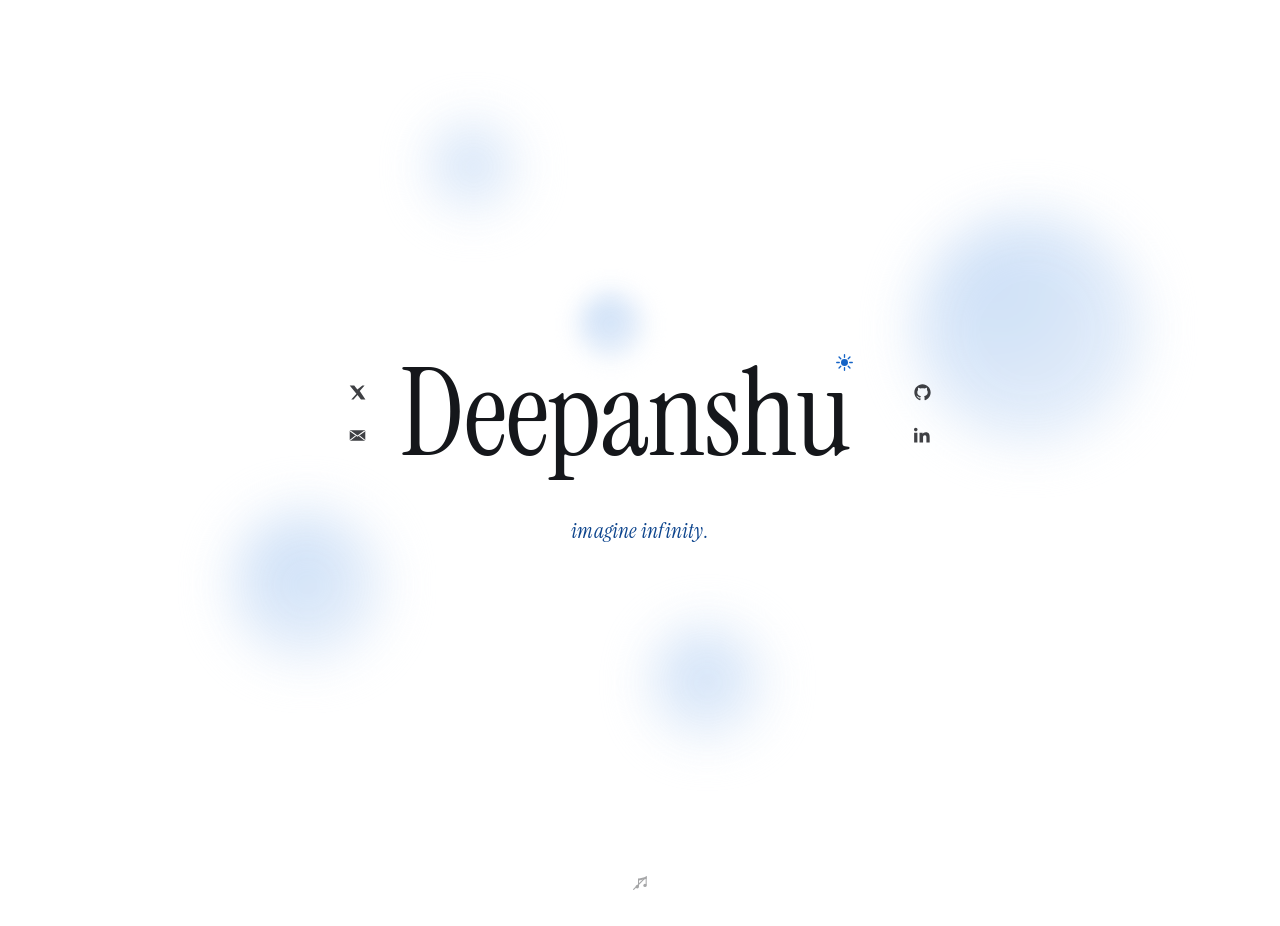
==== index.html @ 20272688 "personal site: name-led page with metaballs, theme, sound, and fragments Co-Authored-By: Claude Fabl" ====
<!DOCTYPE html>
<html lang="en">
<head>
    <meta charset="UTF-8">
    <meta name="viewport" content="width=device-width, initial-scale=1.0">
    <meta name="description" content="Deepanshu Chaudhary — imagine infinity.">
    <title>Deepanshu Chaudhary</title>
    <link rel="icon" href="data:image/svg+xml,%3Csvg xmlns='http://www.w3.org/2000/svg' viewBox='0 0 16 16'%3E%3Ccircle cx='8' cy='8' r='6' fill='%231463C6'/%3E%3C/svg%3E">
    <link rel="preconnect" href="https://fonts.googleapis.com">
    <link rel="preconnect" href="https://fonts.gstatic.com" crossorigin>
    <link href="https://fonts.googleapis.com/css2?family=Instrument+Serif:ital@0;1&family=Inter:wght@400;500;600&display=swap" rel="stylesheet">
    <link rel="stylesheet" href="styles.css">
    <script>
        (function () {
            var t = localStorage.getItem('theme');
            if (t === 'dark' || (!t && matchMedia('(prefers-color-scheme: dark)').matches)) {
                document.documentElement.dataset.theme = 'dark';
            }
        })();
    </script>
</head>
<body>
    <div class="balls" aria-hidden="true">
        <span class="ball b1"></span>
        <span class="ball b2"></span>
        <span class="ball b3"></span>
        <span class="ball b4"></span>
        <span class="ball b5"></span>
    </div>

    <main class="stage">
        <div class="hero">
            <div class="glyphs">
                <a class="glyph pill" href="https://twitter.com/depxanshu" data-pill="@depxanshu" aria-label="Visit X profile">
                    <svg viewBox="0 0 24 24" aria-hidden="true"><path fill="currentColor" d="M18.9 2H22l-6.8 7.8L23.2 22h-6.3l-4.9-6.4L6.4 22H3.2l7.3-8.3L1 2h6.4l4.4 5.8L18.9 2z"/></svg>
                </a>
                <button class="glyph pill" id="copy-email" type="button" data-pill="my email" aria-label="Copy email address">
                    <svg viewBox="0 0 24 24" aria-hidden="true"><path fill="currentColor" d="M2.6 4.6h18.8c.9 0 1.6.7 1.6 1.6v11.6c0 .9-.7 1.6-1.6 1.6H2.6c-.9 0-1.6-.7-1.6-1.6V6.2c0-.9.7-1.6 1.6-1.6z"/><path fill="none" stroke="var(--paper)" stroke-width="1.5" d="M1.8 5.6L12 13l10.2-7.4M1.8 18.6l7.6-6M22.2 18.6l-7.6-6"/></svg>
                </button>
            </div>

            <div class="name-wrap">
                <h1 class="name" id="name">Deepanshu<span class="name-overlay" aria-hidden="true">Deepanshu</span><span class="name-overlay" aria-hidden="true">Deepanshu</span><span class="name-overlay" aria-hidden="true">Deepanshu</span><span class="name-overlay" aria-hidden="true">Deepanshu</span><span class="name-overlay" aria-hidden="true">Deepanshu</span><button class="mark pill" id="theme-toggle" type="button" aria-pressed="false" data-pill="lights off" aria-label="Switch to dark mode">
                    <svg class="sun" viewBox="0 0 24 24" aria-hidden="true"><circle cx="12" cy="12" r="4.4" fill="currentColor"/><g stroke="currentColor" stroke-width="1.7" stroke-linecap="round"><line x1="12" y1="2.2" x2="12" y2="5.4"/><line x1="12" y1="18.6" x2="12" y2="21.8"/><line x1="2.2" y1="12" x2="5.4" y2="12"/><line x1="18.6" y1="12" x2="21.8" y2="12"/><line x1="5.1" y1="5.1" x2="7.3" y2="7.3"/><line x1="16.7" y1="16.7" x2="18.9" y2="18.9"/><line x1="5.1" y1="18.9" x2="7.3" y2="16.7"/><line x1="16.7" y1="7.3" x2="18.9" y2="5.1"/></g></svg>
                    <svg class="moon" viewBox="0 0 24 24" aria-hidden="true"><path fill="currentColor" d="M20.4 13.6A8.5 8.5 0 1 1 10.4 3.6a6.8 6.8 0 0 0 10 10z"/></svg>
                </button></h1>
            </div>

            <div class="glyphs glyphs-right">
                <a class="glyph pill" href="https://github.com/deepxanshu" data-pill="deepxanshu" aria-label="Visit GitHub profile">
                    <svg viewBox="0 0 24 24" aria-hidden="true"><path fill="currentColor" d="M12 .5C5.65.5.5 5.65.5 12c0 5.08 3.29 9.39 7.86 10.91.58.11.79-.25.79-.55 0-.27-.01-1.17-.02-2.12-3.2.7-3.88-1.36-3.88-1.36-.52-1.33-1.28-1.68-1.28-1.68-1.04-.71.08-.7.08-.7 1.15.08 1.76 1.19 1.76 1.19 1.03 1.76 2.69 1.25 3.35.96.1-.75.4-1.25.72-1.54-2.55-.29-5.24-1.28-5.24-5.69 0-1.26.45-2.28 1.19-3.09-.12-.29-.52-1.46.11-3.05 0 0 .97-.31 3.18 1.18.92-.26 1.91-.38 2.9-.39.98 0 1.98.13 2.9.39 2.2-1.49 3.17-1.18 3.17-1.18.63 1.59.23 2.76.12 3.05.74.81 1.18 1.83 1.18 3.09 0 4.42-2.69 5.39-5.25 5.68.41.35.78 1.05.78 2.12 0 1.53-.01 2.76-.01 3.14 0 .3.2.66.8.55C20.22 21.38 23.5 17.08 23.5 12c0-6.35-5.15-11.5-11.5-11.5z"/></svg>
                </a>
                <a class="glyph pill" href="https://linkedin.com/in/deepanshuchaudhary" data-pill="deepanshu chaudhary" aria-label="Visit LinkedIn profile">
                    <svg viewBox="0 0 24 24" aria-hidden="true"><path fill="currentColor" d="M4.98 3.5C4.98 4.88 3.87 6 2.5 6S0 4.88 0 3.5 1.12 1 2.5 1s2.48 1.12 2.48 2.5zM.2 8h4.6v14H.2V8zm7.6 0h4.4v1.9h.06c.61-1.16 2.11-2.38 4.35-2.38 4.65 0 5.51 3.06 5.51 7.04V22h-4.6v-6.6c0-1.58-.03-3.6-2.2-3.6-2.2 0-2.53 1.72-2.53 3.5V22H7.8V8z"/></svg>
                </a>
            </div>
        </div>

        <button class="identity-line pill" id="surface" type="button" aria-expanded="false" aria-controls="surfaced" data-pill="curious?">imagine infinity.</button>

        <div class="reveal">
            <div class="reveal-clip">
                <section class="surfaced" id="surfaced">
                    <p>i'm on the founding team at <a class="text-link" href="https://furtherai.com">FurtherAI</a>, teaching software to read the fine print. before that i sold things on the internet, ran a small growth agency, and kept wandering into systems that needed to work.</p>
                    <p>most of what i chase is memory &mdash; how a scattered thought finds its way back right when it matters. agents, notes that resurface, small systems that turn thinking into motion.</p>
                    <p>i write fragments about becoming: ambition, free will, limits, and the fun we forgot to bring along.</p>
                    <a class="quiet-link" href="writing.html">fragments <span aria-hidden="true">&rarr;</span></a>
                </section>
            </div>
        </div>
    </main>

    <button class="glyph glyph-music pill muted" id="music" type="button" data-pill="play something" aria-pressed="false" aria-label="Play background sound">
        <svg viewBox="0 0 24 24" aria-hidden="true"><g fill="currentColor"><circle cx="7.9" cy="17.6" r="2.5"/><circle cx="19.5" cy="15.6" r="2.5"/><rect x="9" y="5.6" width="1.5" height="12"/><rect x="20.5" y="3.4" width="1.5" height="12.2"/><polygon points="9,5.6 22,2.8 22,5.7 9,8.5"/></g><line class="slash" x1="2.5" y1="21.5" x2="21.5" y2="2.5" stroke="currentColor" stroke-width="1.8" stroke-linecap="round"/></svg>
    </button>

    <script src="site.js"></script>
</body>
</html>
---- styles.css ----
:root {
    --paper: #ffffff;
    --ink: #15171b;
    --muted: #494f58;
    --line: #dde2e9;
    --accent: #1463c6;
    --accent-strong: #0b438c;
    --ball-1: #e3edfa;
    --ball-2: #c7dcf6;
    --pill-bg: #10131a;
    --pill-fg: #f5f7fb;
    --display: "Instrument Serif", Georgia, "Times New Roman", serif;
    --body: "Inter", ui-sans-serif, system-ui, -apple-system, BlinkMacSystemFont, "Segoe UI", sans-serif;
}

:root[data-theme="dark"] {
    --paper: #0a0e14;
    --ink: #e8ecf2;
    --muted: #9aa4b1;
    --line: #1c2733;
    --accent: #6fa8ef;
    --accent-strong: #9cc4f5;
    --ball-1: #101f36;
    --ball-2: #16406e;
    --pill-bg: #e8ecf2;
    --pill-fg: #10131a;
}

* {
    box-sizing: border-box;
}

html,
body {
    min-width: 0;
    margin: 0;
    color: var(--ink);
    background: var(--paper);
}

body {
    font-family: var(--body);
    font-size: 16px;
    line-height: 1.65;
    text-rendering: optimizeLegibility;
    -webkit-font-smoothing: antialiased;
    overflow-x: hidden;
    transition: background-color 400ms ease, color 400ms ease;
}

a {
    color: inherit;
}

:focus-visible {
    outline: 2px solid var(--accent);
    outline-offset: 4px;
    border-radius: 1px;
}

/* ---------- metaballs ---------- */

.balls {
    position: fixed;
    inset: 0;
    z-index: 0;
    overflow: hidden;
    pointer-events: none;
}

.ball {
    position: absolute;
    top: 0;
    left: 0;
    border-radius: 50%;
    background: radial-gradient(circle at 38% 34%, var(--ball-2), var(--ball-1) 72%);
    filter: blur(26px);
    opacity: 0.9;
    will-change: transform;
    transition: background 400ms ease;
}

.b1 { width: 230px; height: 230px; }
.b2 { width: 150px; height: 150px; }
.b3 { width: 110px; height: 110px; }
.b4 { width: 84px; height: 84px; }

/* the one that follows the cursor: small and quick */
.b5 { width: 64px; height: 64px; filter: blur(12px); }

:root[data-theme="dark"] .ball { opacity: 0.55; }

/* ---------- stage ---------- */

.stage {
    position: relative;
    z-index: 1;
    display: flex;
    flex-direction: column;
    align-items: center;
    justify-content: center;
    min-height: 100svh;
    padding: 48px clamp(20px, 5vw, 48px);
    text-align: center;
}

/* ---------- hero: glyphs + name ---------- */

.hero {
    display: flex;
    align-items: center;
    gap: clamp(18px, 3.5vw, 34px);
}

.glyphs {
    display: flex;
    flex-direction: column;
    gap: clamp(16px, 3vh, 26px);
}

.glyphs-right {
    margin-left: clamp(14px, 3vw, 30px); /* clears the sun mark's overhang */
}

.glyph {
    width: 17px;
    height: 17px;
    padding: 0;
    border: 0;
    background: none;
    color: var(--ink);
    cursor: pointer;
    line-height: 0;
    opacity: 0.82;
    transition: color 180ms ease, opacity 180ms ease, transform 180ms ease;
}

.glyph:hover {
    color: var(--accent-strong);
    opacity: 1;
    transform: translateY(-2px);
}

.glyph svg {
    width: 100%;
    height: 100%;
    display: block;
}

/* the music note rests alone at the bottom of the page */

.glyph-music {
    position: fixed;
    bottom: 28px;
    left: 50%;
    margin-left: -8px;
    z-index: 1;
    width: 16px;
    height: 16px;
    opacity: 0.5;
}

.glyph-music .slash { display: none; }
.glyph-music.muted .slash { display: block; }
.glyph-music.muted { opacity: 0.38; }

.name-wrap {
    position: relative;
}

.name {
    position: relative;
    margin: 0;
    font-family: var(--display);
    font-size: clamp(3.5rem, 12.5vw, 7.6rem);
    font-weight: 400;
    letter-spacing: -0.01em;
    line-height: 1.02;
    white-space: nowrap;
    cursor: default;
}

.name-link {
    text-decoration: none;
    cursor: pointer;
}

.name-overlay {
    position: absolute;
    inset: 0;
    color: var(--accent);
    pointer-events: none;
    clip-path: circle(0px at -100px -100px);
}

/* the mark: one blue disc, sun by day, crescent by night
   (.name .mark so position:absolute outranks .pill's position:relative) */

.name .mark {
    position: absolute;
    top: 0.05em;
    right: -0.3em;
    width: max(19px, 0.16em);
    height: max(19px, 0.16em);
    padding: 0;
    border: 0;
    background: none;
    color: var(--accent);
    cursor: pointer;
    line-height: 0;
}

.mark svg {
    width: 100%;
    height: 100%;
    display: block;
}

.mark .moon { display: none; }
:root[data-theme="dark"] .mark .sun { display: none; }
:root[data-theme="dark"] .mark .moon { display: block; }

/* ---------- identity line = the trigger ---------- */

.identity-line {
    margin: clamp(24px, 5vh, 40px) 0 0;
    padding: 0 2px 3px;
    border: 0;
    border-bottom: 1px solid transparent;
    background: none;
    color: var(--accent-strong);
    font-family: var(--display);
    font-style: italic;
    font-size: 1.3rem;
    font-weight: 400;
    letter-spacing: 0.01em;
    cursor: pointer;
    transition: color 180ms ease, border-color 180ms ease;
}

.identity-line:hover {
    color: var(--accent);
    border-bottom-color: var(--accent);
}

/* ---------- the reveal: name drifts up, words come down ---------- */

.reveal {
    display: grid;
    grid-template-rows: 0fr;
    width: 100%;
    transition: grid-template-rows 380ms cubic-bezier(0.33, 1, 0.68, 1);
}

.reveal-clip {
    overflow: hidden;
}

.surfaced {
    max-width: 34em;
    margin: 0 auto;
    padding: clamp(34px, 6vh, 56px) 4px 24px;
    visibility: hidden;
    opacity: 0;
    transform: translateY(10px);
    transition: opacity 300ms ease 90ms, transform 300ms ease 90ms, visibility 0s 400ms;
}

html.surfaced-open .reveal {
    grid-template-rows: 1fr;
}

html.surfaced-open .surfaced {
    visibility: visible;
    opacity: 1;
    transform: none;
    transition: opacity 300ms ease 140ms, transform 340ms ease 140ms;
}

.surfaced p {
    margin: 0 0 20px;
    color: var(--muted);
    font-size: 1rem;
}

.text-link {
    color: inherit;
    text-decoration: none;
    border-bottom: 1px solid var(--line);
    transition: color 150ms ease, border-color 150ms ease;
}

.text-link:hover {
    color: var(--accent);
    border-color: var(--accent);
}

.quiet-link {
    display: inline-block;
    margin-top: 4px;
    color: var(--accent);
    font-size: 0.94rem;
    text-decoration: none;
    border-bottom: 1px solid transparent;
    transition: border-color 150ms ease;
}

.quiet-link:hover {
    border-color: var(--accent);
}

/* ---------- pills (hover tooltips) ---------- */

.pill {
    position: relative;
}

.pill::after {
    content: attr(data-pill);
    position: absolute;
    bottom: calc(100% + 10px);
    left: 50%;
    transform: translate(-50%, 3px);
    padding: 4px 10px 5px;
    border-radius: 999px;
    background: var(--pill-bg);
    color: var(--pill-fg);
    font-family: var(--body);
    font-size: 0.72rem;
    font-weight: 500;
    font-style: normal;
    letter-spacing: 0.005em;
    line-height: 1.4;
    white-space: nowrap;
    opacity: 0;
    pointer-events: none;
    transition: opacity 160ms ease, transform 160ms ease;
    z-index: 2;
}

.pill:hover::after,
.pill:focus-visible::after {
    opacity: 1;
    transform: translate(-50%, 0);
}

.name-link.pill::after {
    bottom: calc(100% - 4px);
}

@media (hover: none) {
    .pill::after { display: none; }
}

/* ---------- writing page ---------- */

.stage-writing {
    justify-content: flex-start;
    padding-top: clamp(64px, 14vh, 140px);
}

.hero-small .name {
    font-size: clamp(2.3rem, 7vw, 3.6rem);
}

.writing {
    margin-top: clamp(56px, 12vh, 110px);
}

.writing-title {
    margin: 0 0 clamp(36px, 7vh, 64px);
    font-family: var(--display);
    font-size: clamp(2.2rem, 6.5vw, 3.8rem);
    font-weight: 400;
    font-style: italic;
    letter-spacing: -0.01em;
    line-height: 1;
}

.entry {
    margin: 0 0 10px;
    color: var(--ink);
    font-family: var(--display);
    font-size: clamp(1.25rem, 3.2vw, 1.55rem);
    font-weight: 400;
    opacity: 0.55;
}

.note {
    margin: 0;
    color: var(--muted);
    font-size: 0.82rem;
    font-style: italic;
}

/* ---------- motion preferences / small screens ---------- */

@media (prefers-reduced-motion: reduce) {
    body,
    .reveal,
    .surfaced,
    .ball {
        transition: none;
    }
}

@media (max-width: 560px) {
    .hero {
        gap: 14px;
    }

    .glyph {
        width: 15px;
        height: 15px;
    }

    .surfaced p {
        font-size: 0.96rem;
    }
}
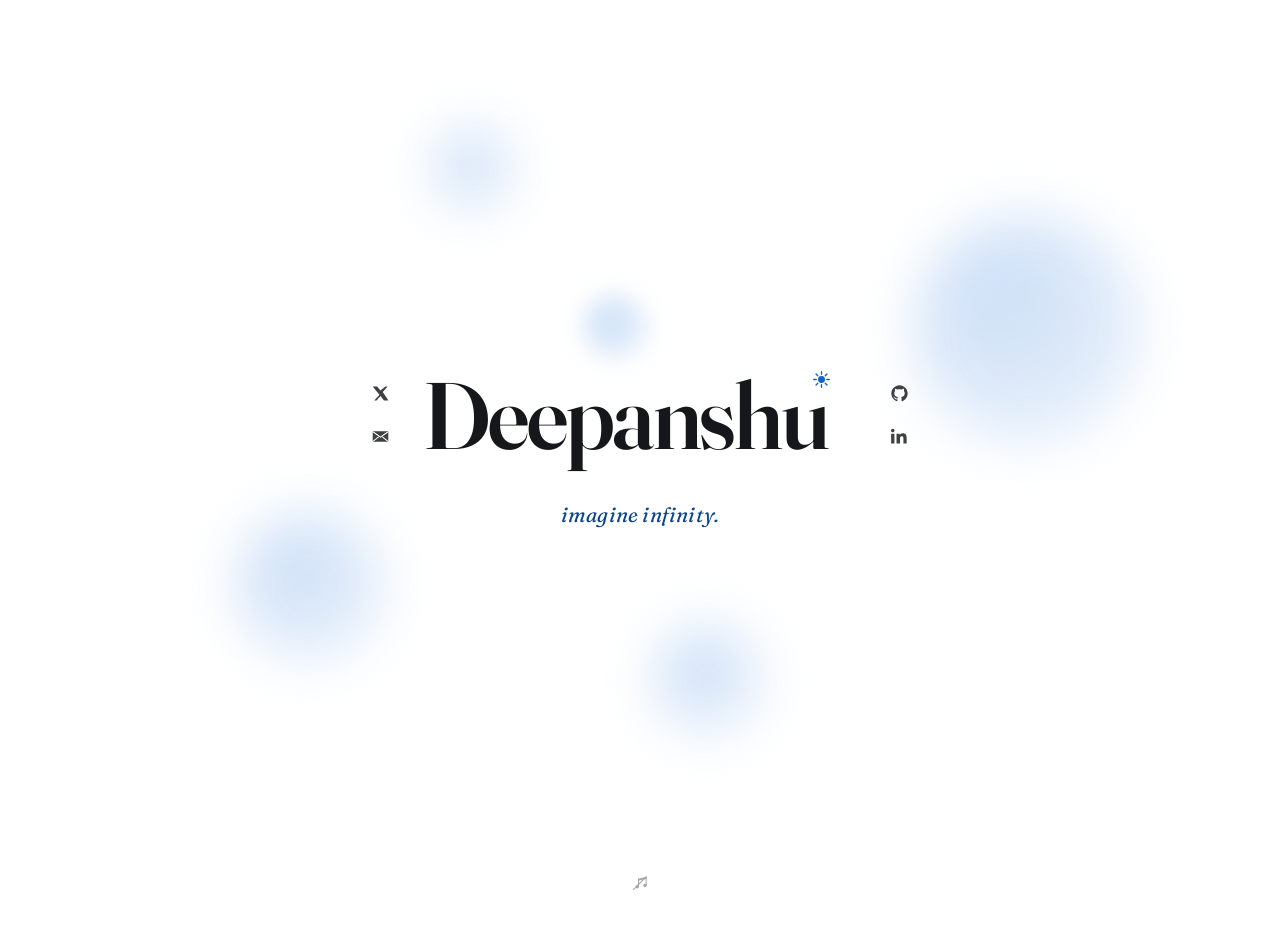
==== commit f068b73d: "fix: center email tooltip and keep glyph pills above the name Co-Authored-By: Claude Fable 5 <norepl" ====
--- a/index.html
+++ b/index.html
@@ -8,7 +8,7 @@
     <link rel="icon" href="data:image/svg+xml,%3Csvg xmlns='http://www.w3.org/2000/svg' viewBox='0 0 16 16'%3E%3Ccircle cx='8' cy='8' r='6' fill='%231463C6'/%3E%3C/svg%3E">
     <link rel="preconnect" href="https://fonts.googleapis.com">
     <link rel="preconnect" href="https://fonts.gstatic.com" crossorigin>
-    <link href="https://fonts.googleapis.com/css2?family=Instrument+Serif:ital@0;1&family=Inter:wght@400;500;600&display=swap" rel="stylesheet">
+    <link href="https://fonts.googleapis.com/css2?family=Fraunces:ital,opsz,wght@0,9..144,400..700;1,9..144,400..700&family=Inter:wght@400;500;600&display=swap" rel="stylesheet">
     <link rel="stylesheet" href="styles.css">
     <script>
         (function () {
@@ -34,7 +34,7 @@
                 <a class="glyph pill" href="https://twitter.com/depxanshu" data-pill="@depxanshu" aria-label="Visit X profile">
                     <svg viewBox="0 0 24 24" aria-hidden="true"><path fill="currentColor" d="M18.9 2H22l-6.8 7.8L23.2 22h-6.3l-4.9-6.4L6.4 22H3.2l7.3-8.3L1 2h6.4l4.4 5.8L18.9 2z"/></svg>
                 </a>
-                <button class="glyph pill" id="copy-email" type="button" data-pill="my email" aria-label="Copy email address">
+                <button class="glyph pill" id="copy-email" type="button" data-pill="deepanshuchaudharyy@gmail.com" aria-label="Copy email address">
                     <svg viewBox="0 0 24 24" aria-hidden="true"><path fill="currentColor" d="M2.6 4.6h18.8c.9 0 1.6.7 1.6 1.6v11.6c0 .9-.7 1.6-1.6 1.6H2.6c-.9 0-1.6-.7-1.6-1.6V6.2c0-.9.7-1.6 1.6-1.6z"/><path fill="none" stroke="var(--paper)" stroke-width="1.5" d="M1.8 5.6L12 13l10.2-7.4M1.8 18.6l7.6-6M22.2 18.6l-7.6-6"/></svg>
                 </button>
             </div>
--- a/styles.css
+++ b/styles.css
@@ -9,7 +9,7 @@
     --ball-2: #c7dcf6;
     --pill-bg: #10131a;
     --pill-fg: #f5f7fb;
-    --display: "Instrument Serif", Georgia, "Times New Roman", serif;
+    --display: "Fraunces", Georgia, "Times New Roman", serif;
     --body: "Inter", ui-sans-serif, system-ui, -apple-system, BlinkMacSystemFont, "Segoe UI", sans-serif;
 }
 
@@ -113,6 +113,8 @@
 }
 
 .glyphs {
+    position: relative;
+    z-index: 3; /* keep the glyph tooltips above the name, not painted behind it */
     display: flex;
     flex-direction: column;
     gap: clamp(16px, 3vh, 26px);
@@ -172,10 +174,12 @@
     position: relative;
     margin: 0;
     font-family: var(--display);
-    font-size: clamp(3.5rem, 12.5vw, 7.6rem);
-    font-weight: 400;
-    letter-spacing: -0.01em;
-    line-height: 1.02;
+    font-size: clamp(2.9rem, 9.8vw, 5.9rem);
+    font-weight: 600;
+    font-optical-sizing: auto;
+    font-variation-settings: "opsz" 144, "SOFT" 0, "WONK" 0;
+    letter-spacing: -0.025em;
+    line-height: 0.98;
     white-space: nowrap;
     cursor: default;
 }
@@ -348,6 +352,7 @@
     bottom: calc(100% - 4px);
 }
 
+
 @media (hover: none) {
     .pill::after { display: none; }
 }
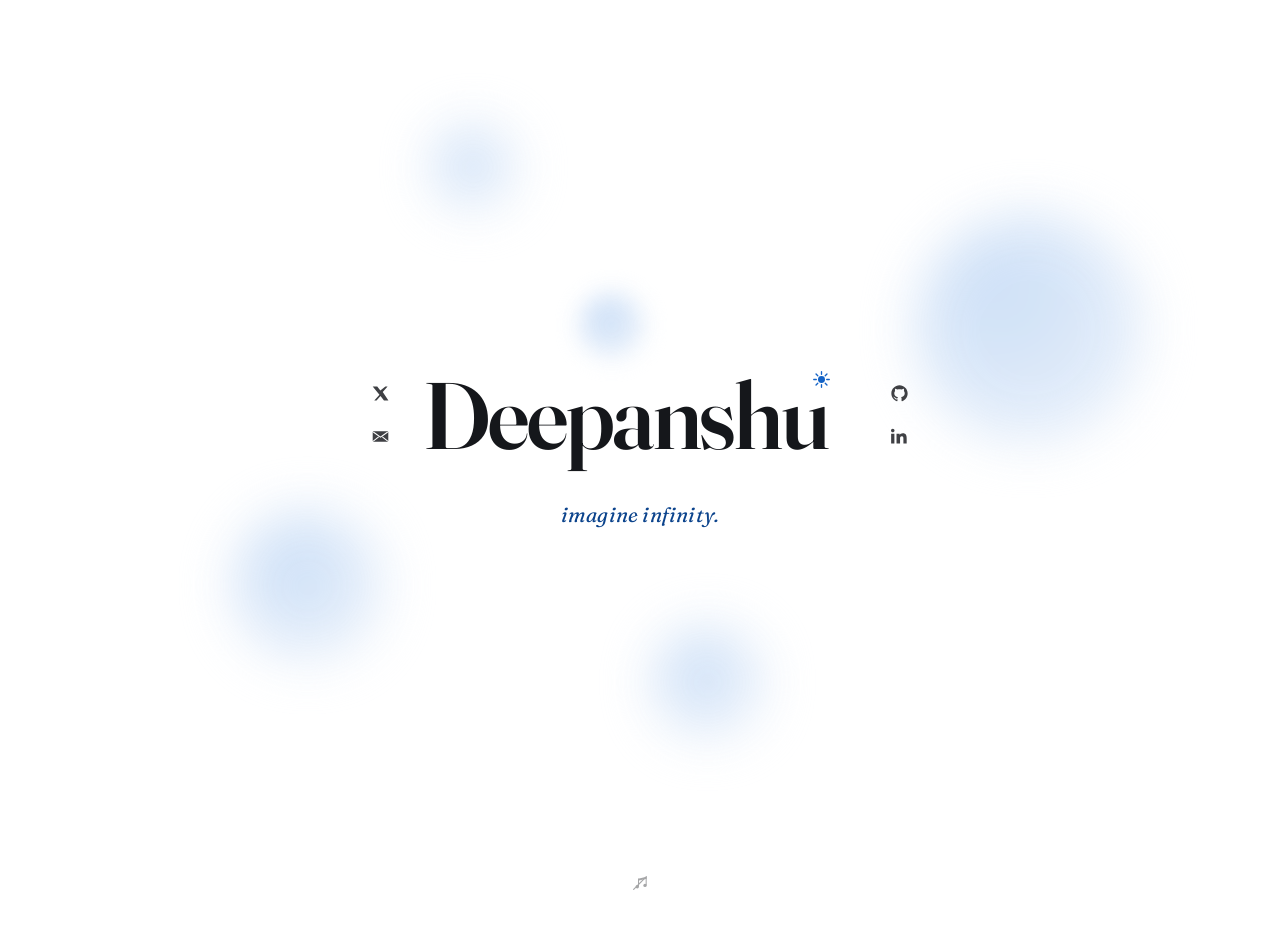
==== commit b3b26e0c: "rename homepage link to ideas, simplify README back down Co-Authored-By: Claude Fable 5 <noreply@ant" ====
--- a/index.html
+++ b/index.html
@@ -64,7 +64,7 @@
                     <p>i'm on the founding team at <a class="text-link" href="https://furtherai.com">FurtherAI</a>, teaching software to read the fine print. before that i sold things on the internet, ran a small growth agency, and kept wandering into systems that needed to work.</p>
                     <p>most of what i chase is memory &mdash; how a scattered thought finds its way back right when it matters. agents, notes that resurface, small systems that turn thinking into motion.</p>
                     <p>i write fragments about becoming: ambition, free will, limits, and the fun we forgot to bring along.</p>
-                    <a class="quiet-link" href="writing.html">fragments <span aria-hidden="true">&rarr;</span></a>
+                    <a class="quiet-link" href="writing.html">ideas <span aria-hidden="true">&rarr;</span></a>
                 </section>
             </div>
         </div>
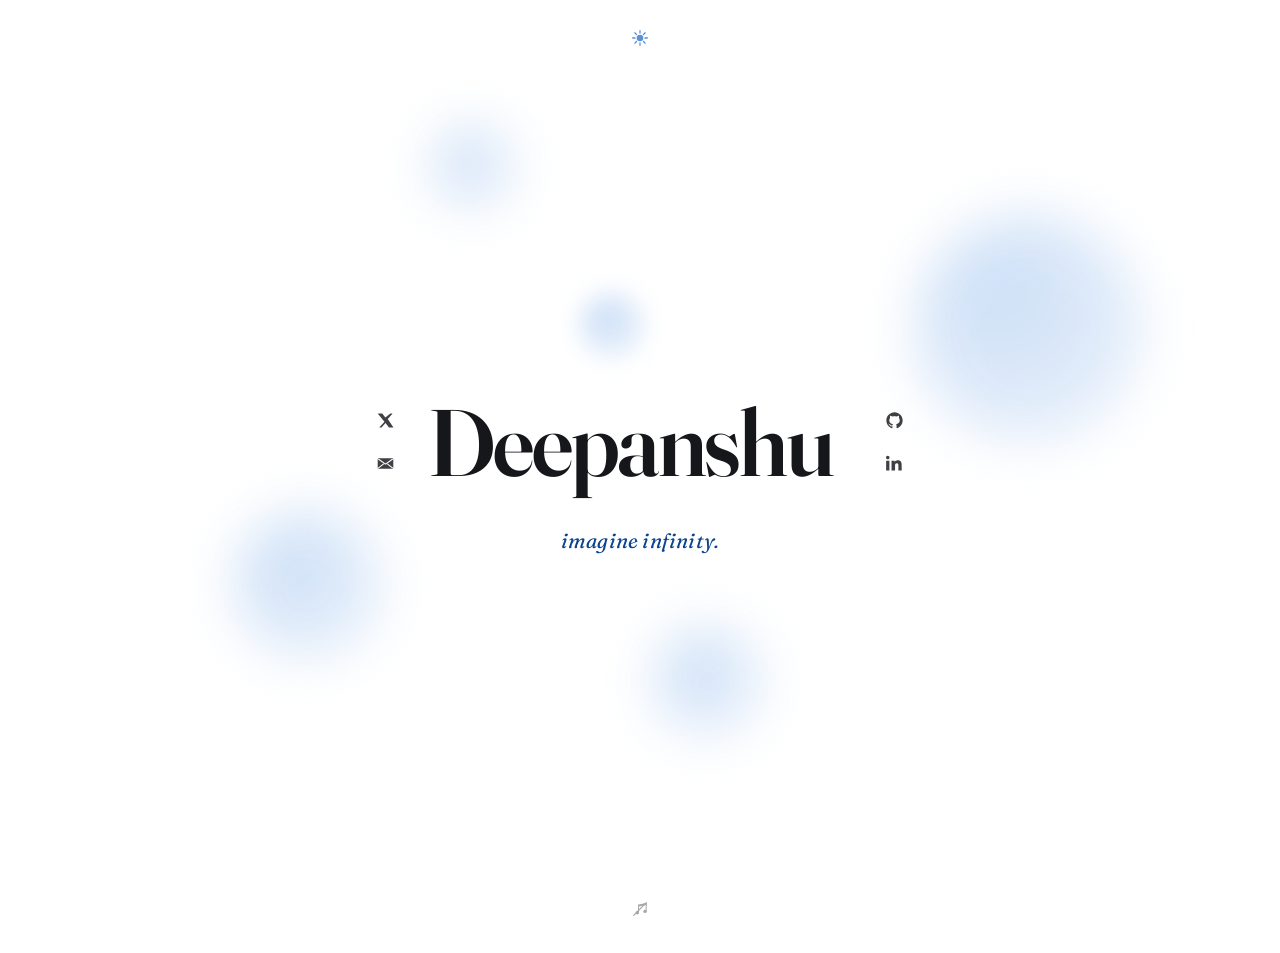
==== commit 7c2b6ae7: "Move theme toggle out of the name to the top of the page The sun/moon button lived inline inside the" ====
--- a/index.html
+++ b/index.html
@@ -28,6 +28,11 @@
         <span class="ball b5"></span>
     </div>
 
+    <button class="glyph-theme mark pill" id="theme-toggle" type="button" aria-pressed="false" data-pill="lights off" aria-label="Switch to dark mode">
+        <svg class="sun" viewBox="0 0 24 24" aria-hidden="true"><circle cx="12" cy="12" r="4.4" fill="currentColor"/><g stroke="currentColor" stroke-width="1.7" stroke-linecap="round"><line x1="12" y1="2.2" x2="12" y2="5.4"/><line x1="12" y1="18.6" x2="12" y2="21.8"/><line x1="2.2" y1="12" x2="5.4" y2="12"/><line x1="18.6" y1="12" x2="21.8" y2="12"/><line x1="5.1" y1="5.1" x2="7.3" y2="7.3"/><line x1="16.7" y1="16.7" x2="18.9" y2="18.9"/><line x1="5.1" y1="18.9" x2="7.3" y2="16.7"/><line x1="16.7" y1="7.3" x2="18.9" y2="5.1"/></g></svg>
+        <svg class="moon" viewBox="0 0 24 24" aria-hidden="true"><path fill="currentColor" d="M20.4 13.6A8.5 8.5 0 1 1 10.4 3.6a6.8 6.8 0 0 0 10 10z"/></svg>
+    </button>
+
     <main class="stage">
         <div class="hero">
             <div class="glyphs">
@@ -40,10 +45,7 @@
             </div>
 
             <div class="name-wrap">
-                <h1 class="name" id="name">Deepanshu<span class="name-overlay" aria-hidden="true">Deepanshu</span><span class="name-overlay" aria-hidden="true">Deepanshu</span><span class="name-overlay" aria-hidden="true">Deepanshu</span><span class="name-overlay" aria-hidden="true">Deepanshu</span><span class="name-overlay" aria-hidden="true">Deepanshu</span><button class="mark pill" id="theme-toggle" type="button" aria-pressed="false" data-pill="lights off" aria-label="Switch to dark mode">
-                    <svg class="sun" viewBox="0 0 24 24" aria-hidden="true"><circle cx="12" cy="12" r="4.4" fill="currentColor"/><g stroke="currentColor" stroke-width="1.7" stroke-linecap="round"><line x1="12" y1="2.2" x2="12" y2="5.4"/><line x1="12" y1="18.6" x2="12" y2="21.8"/><line x1="2.2" y1="12" x2="5.4" y2="12"/><line x1="18.6" y1="12" x2="21.8" y2="12"/><line x1="5.1" y1="5.1" x2="7.3" y2="7.3"/><line x1="16.7" y1="16.7" x2="18.9" y2="18.9"/><line x1="5.1" y1="18.9" x2="7.3" y2="16.7"/><line x1="16.7" y1="7.3" x2="18.9" y2="5.1"/></g></svg>
-                    <svg class="moon" viewBox="0 0 24 24" aria-hidden="true"><path fill="currentColor" d="M20.4 13.6A8.5 8.5 0 1 1 10.4 3.6a6.8 6.8 0 0 0 10 10z"/></svg>
-                </button></h1>
+                <h1 class="name" id="name">Deepanshu<span class="name-overlay" aria-hidden="true">Deepanshu</span><span class="name-overlay" aria-hidden="true">Deepanshu</span><span class="name-overlay" aria-hidden="true">Deepanshu</span><span class="name-overlay" aria-hidden="true">Deepanshu</span><span class="name-overlay" aria-hidden="true">Deepanshu</span></h1>
             </div>
 
             <div class="glyphs glyphs-right">
--- a/styles.css
+++ b/styles.css
@@ -121,7 +121,7 @@
 }
 
 .glyphs-right {
-    margin-left: clamp(14px, 3vw, 30px); /* clears the sun mark's overhang */
+    margin-left: clamp(10px, 2vw, 20px);
 }
 
 .glyph {
@@ -149,7 +149,8 @@
     display: block;
 }
 
-/* the music note rests alone at the bottom of the page */
+/* the music note rests alone at the bottom of the page,
+   the theme toggle mirrors it at the top */
 
 .glyph-music {
     position: fixed;
@@ -165,6 +166,21 @@
 .glyph-music .slash { display: none; }
 .glyph-music.muted .slash { display: block; }
 .glyph-music.muted { opacity: 0.38; }
+
+.glyph-theme {
+    position: fixed;
+    top: 28px;
+    left: 50%;
+    margin-left: -9px;
+    z-index: 3;
+    width: 18px;
+    height: 18px;
+    opacity: 0.7;
+}
+
+.glyph-theme:hover {
+    opacity: 1;
+}
 
 .name-wrap {
     position: relative;
@@ -197,21 +213,16 @@
     clip-path: circle(0px at -100px -100px);
 }
 
-/* the mark: one blue disc, sun by day, crescent by night
-   (.name .mark so position:absolute outranks .pill's position:relative) */
-
-.name .mark {
-    position: absolute;
-    top: 0.05em;
-    right: -0.3em;
-    width: max(19px, 0.16em);
-    height: max(19px, 0.16em);
+/* the mark: one blue disc, sun by day, crescent by night */
+
+.mark {
     padding: 0;
     border: 0;
     background: none;
     color: var(--accent);
     cursor: pointer;
     line-height: 0;
+    transition: transform 180ms ease;
 }
 
 .mark svg {
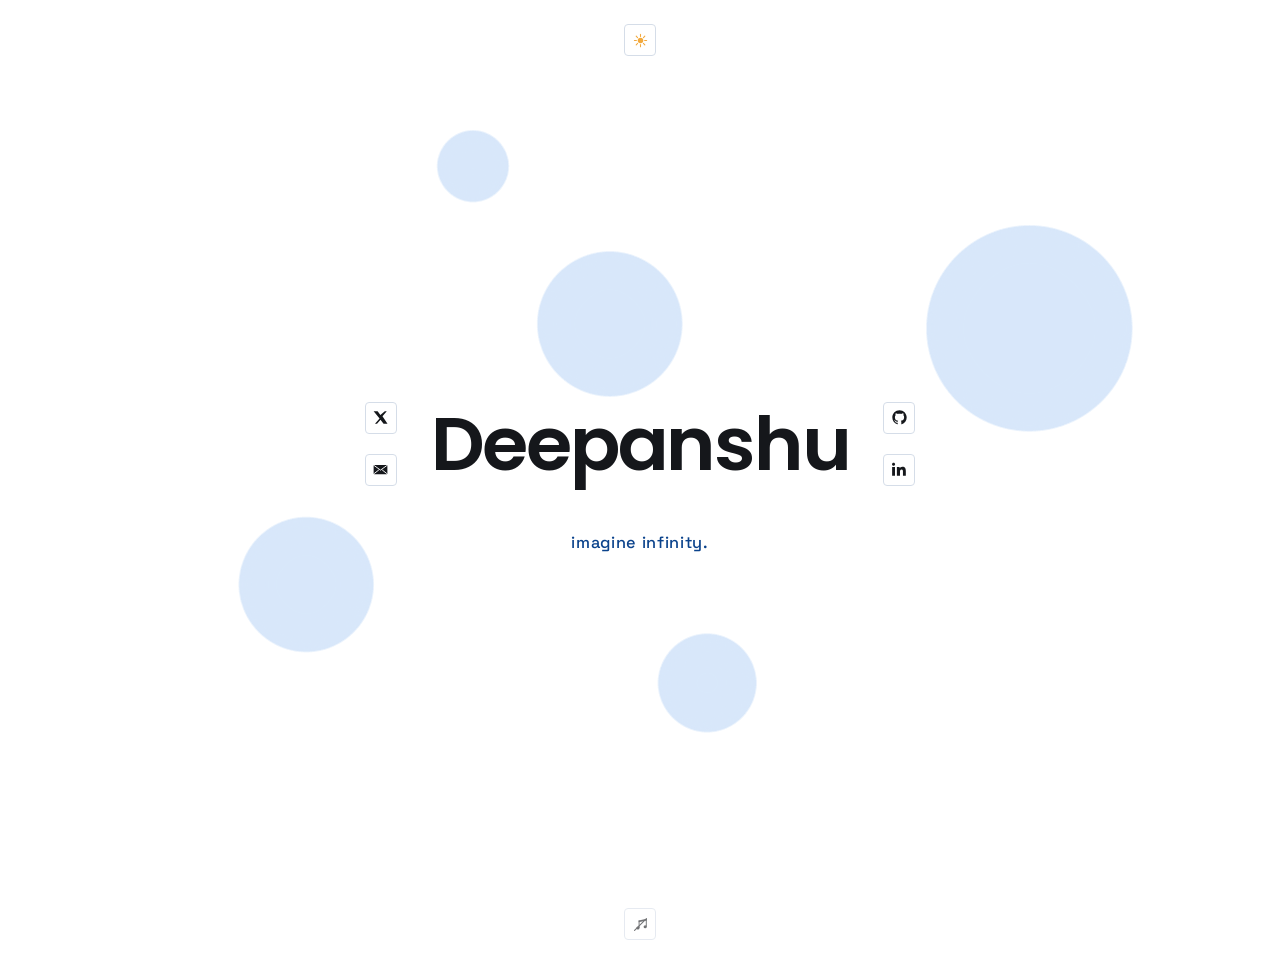
==== commit 2cff0449: "design system: Poppins + Space Grotesk, boxy everything, goo metaballs - name in Poppins 600, smalle" ====
--- a/index.html
+++ b/index.html
@@ -8,7 +8,7 @@
     <link rel="icon" href="data:image/svg+xml,%3Csvg xmlns='http://www.w3.org/2000/svg' viewBox='0 0 16 16'%3E%3Ccircle cx='8' cy='8' r='6' fill='%231463C6'/%3E%3C/svg%3E">
     <link rel="preconnect" href="https://fonts.googleapis.com">
     <link rel="preconnect" href="https://fonts.gstatic.com" crossorigin>
-    <link href="https://fonts.googleapis.com/css2?family=Fraunces:ital,opsz,wght@0,9..144,400..700;1,9..144,400..700&family=Inter:wght@400;500;600&display=swap" rel="stylesheet">
+    <link href="https://fonts.googleapis.com/css2?family=Poppins:wght@500;600;700&family=Space+Grotesk:wght@400;500;700&display=swap" rel="stylesheet">
     <link rel="stylesheet" href="styles.css">
     <script>
         (function () {
@@ -20,6 +20,15 @@
     </script>
 </head>
 <body>
+    <svg class="goo-defs" aria-hidden="true" width="0" height="0">
+        <defs>
+            <filter id="goo">
+                <feGaussianBlur in="SourceGraphic" stdDeviation="16" result="blur"/>
+                <feColorMatrix in="blur" mode="matrix" values="1 0 0 0 0  0 1 0 0 0  0 0 1 0 0  0 0 0 22 -11" result="goo"/>
+            </filter>
+        </defs>
+    </svg>
+
     <div class="balls" aria-hidden="true">
         <span class="ball b1"></span>
         <span class="ball b2"></span>
@@ -28,7 +37,7 @@
         <span class="ball b5"></span>
     </div>
 
-    <button class="glyph-theme mark pill" id="theme-toggle" type="button" aria-pressed="false" data-pill="lights off" aria-label="Switch to dark mode">
+    <button class="glyph glyph-theme pill" id="theme-toggle" type="button" aria-pressed="false" data-pill="lights off" aria-label="Switch to dark mode">
         <svg class="sun" viewBox="0 0 24 24" aria-hidden="true"><circle cx="12" cy="12" r="4.4" fill="currentColor"/><g stroke="currentColor" stroke-width="1.7" stroke-linecap="round"><line x1="12" y1="2.2" x2="12" y2="5.4"/><line x1="12" y1="18.6" x2="12" y2="21.8"/><line x1="2.2" y1="12" x2="5.4" y2="12"/><line x1="18.6" y1="12" x2="21.8" y2="12"/><line x1="5.1" y1="5.1" x2="7.3" y2="7.3"/><line x1="16.7" y1="16.7" x2="18.9" y2="18.9"/><line x1="5.1" y1="18.9" x2="7.3" y2="16.7"/><line x1="16.7" y1="7.3" x2="18.9" y2="5.1"/></g></svg>
         <svg class="moon" viewBox="0 0 24 24" aria-hidden="true"><path fill="currentColor" d="M20.4 13.6A8.5 8.5 0 1 1 10.4 3.6a6.8 6.8 0 0 0 10 10z"/></svg>
     </button>
--- a/styles.css
+++ b/styles.css
@@ -2,27 +2,25 @@
     --paper: #ffffff;
     --ink: #15171b;
     --muted: #494f58;
-    --line: #dde2e9;
+    --line: #d5dde8;
     --accent: #1463c6;
     --accent-strong: #0b438c;
-    --ball-1: #e3edfa;
-    --ball-2: #c7dcf6;
+    --ball: #d8e7fa;
     --pill-bg: #10131a;
-    --pill-fg: #f5f7fb;
-    --display: "Fraunces", Georgia, "Times New Roman", serif;
-    --body: "Inter", ui-sans-serif, system-ui, -apple-system, BlinkMacSystemFont, "Segoe UI", sans-serif;
+    --pill-fg: #ffffff;
+    --display: "Poppins", ui-sans-serif, system-ui, sans-serif;
+    --body: "Space Grotesk", ui-sans-serif, system-ui, sans-serif;
 }
 
 :root[data-theme="dark"] {
     --paper: #0a0e14;
-    --ink: #e8ecf2;
-    --muted: #9aa4b1;
-    --line: #1c2733;
+    --ink: #ffffff;
+    --muted: #c3ccd8;
+    --line: #223047;
     --accent: #6fa8ef;
     --accent-strong: #9cc4f5;
-    --ball-1: #101f36;
-    --ball-2: #16406e;
-    --pill-bg: #e8ecf2;
+    --ball: #132e51;
+    --pill-bg: #ffffff;
     --pill-fg: #10131a;
 }
 
@@ -55,10 +53,14 @@
 :focus-visible {
     outline: 2px solid var(--accent);
     outline-offset: 4px;
-    border-radius: 1px;
-}
-
-/* ---------- metaballs ---------- */
+    border-radius: 2px;
+}
+
+.goo-defs {
+    position: absolute;
+}
+
+/* ---------- metaballs: clear circles that melt into each other ---------- */
 
 .balls {
     position: fixed;
@@ -66,6 +68,7 @@
     z-index: 0;
     overflow: hidden;
     pointer-events: none;
+    filter: url(#goo);
 }
 
 .ball {
@@ -73,22 +76,18 @@
     top: 0;
     left: 0;
     border-radius: 50%;
-    background: radial-gradient(circle at 38% 34%, var(--ball-2), var(--ball-1) 72%);
-    filter: blur(26px);
-    opacity: 0.9;
+    background: var(--ball);
     will-change: transform;
     transition: background 400ms ease;
 }
 
-.b1 { width: 230px; height: 230px; }
-.b2 { width: 150px; height: 150px; }
-.b3 { width: 110px; height: 110px; }
-.b4 { width: 84px; height: 84px; }
-
-/* the one that follows the cursor: small and quick */
-.b5 { width: 64px; height: 64px; filter: blur(12px); }
-
-:root[data-theme="dark"] .ball { opacity: 0.55; }
+.b1 { width: 210px; height: 210px; }
+.b2 { width: 140px; height: 140px; }
+.b3 { width: 105px; height: 105px; }
+.b4 { width: 80px; height: 80px; }
+
+/* the one that follows the cursor: big enough to swallow the name whole */
+.b5 { width: 150px; height: 150px; }
 
 /* ---------- stage ---------- */
 
@@ -117,35 +116,41 @@
     z-index: 3; /* keep the glyph tooltips above the name, not painted behind it */
     display: flex;
     flex-direction: column;
-    gap: clamp(16px, 3vh, 26px);
-}
-
-.glyphs-right {
-    margin-left: clamp(10px, 2vw, 20px);
-}
+    gap: clamp(12px, 2.4vh, 20px);
+}
+
+/* every icon lives in a small square box */
 
 .glyph {
-    width: 17px;
-    height: 17px;
+    display: flex;
+    align-items: center;
+    justify-content: center;
+    width: 32px;
+    height: 32px;
     padding: 0;
-    border: 0;
-    background: none;
+    border: 1px solid var(--line);
+    border-radius: 4px;
+    background: var(--paper);
     color: var(--ink);
     cursor: pointer;
     line-height: 0;
-    opacity: 0.82;
-    transition: color 180ms ease, opacity 180ms ease, transform 180ms ease;
+    transition: color 160ms ease, background 160ms ease, border-color 160ms ease, transform 160ms ease;
 }
 
 .glyph:hover {
-    color: var(--accent-strong);
-    opacity: 1;
+    background: var(--accent);
+    border-color: var(--accent);
+    color: #ffffff;
     transform: translateY(-2px);
 }
 
+:root[data-theme="dark"] .glyph:hover {
+    color: #0a0e14;
+}
+
 .glyph svg {
-    width: 100%;
-    height: 100%;
+    width: 15px;
+    height: 15px;
     display: block;
 }
 
@@ -154,33 +159,31 @@
 
 .glyph-music {
     position: fixed;
-    bottom: 28px;
+    bottom: 24px;
     left: 50%;
-    margin-left: -8px;
+    margin-left: -16px;
     z-index: 1;
-    width: 16px;
-    height: 16px;
-    opacity: 0.5;
 }
 
 .glyph-music .slash { display: none; }
 .glyph-music.muted .slash { display: block; }
-.glyph-music.muted { opacity: 0.38; }
+.glyph-music.muted { opacity: 0.6; }
 
 .glyph-theme {
     position: fixed;
-    top: 28px;
+    top: 24px;
     left: 50%;
-    margin-left: -9px;
+    margin-left: -16px;
     z-index: 3;
-    width: 18px;
-    height: 18px;
-    opacity: 0.7;
-}
-
-.glyph-theme:hover {
-    opacity: 1;
-}
+}
+
+/* gold sun by day, pale crescent by night */
+
+.glyph-theme .sun { color: #f2a93d; }
+.glyph-theme .moon { color: #cdd6e6; display: none; }
+
+:root[data-theme="dark"] .glyph-theme .sun { display: none; }
+:root[data-theme="dark"] .glyph-theme .moon { display: block; }
 
 .name-wrap {
     position: relative;
@@ -190,12 +193,10 @@
     position: relative;
     margin: 0;
     font-family: var(--display);
-    font-size: clamp(2.9rem, 9.8vw, 5.9rem);
+    font-size: clamp(2.5rem, 8.2vw, 4.7rem);
     font-weight: 600;
-    font-optical-sizing: auto;
-    font-variation-settings: "opsz" 144, "SOFT" 0, "WONK" 0;
-    letter-spacing: -0.025em;
-    line-height: 0.98;
+    letter-spacing: -0.03em;
+    line-height: 1;
     white-space: nowrap;
     cursor: default;
 }
@@ -213,49 +214,26 @@
     clip-path: circle(0px at -100px -100px);
 }
 
-/* the mark: one blue disc, sun by day, crescent by night */
-
-.mark {
-    padding: 0;
-    border: 0;
-    background: none;
-    color: var(--accent);
-    cursor: pointer;
-    line-height: 0;
-    transition: transform 180ms ease;
-}
-
-.mark svg {
-    width: 100%;
-    height: 100%;
-    display: block;
-}
-
-.mark .moon { display: none; }
-:root[data-theme="dark"] .mark .sun { display: none; }
-:root[data-theme="dark"] .mark .moon { display: block; }
-
 /* ---------- identity line = the trigger ---------- */
 
 .identity-line {
-    margin: clamp(24px, 5vh, 40px) 0 0;
-    padding: 0 2px 3px;
-    border: 0;
-    border-bottom: 1px solid transparent;
+    margin: clamp(22px, 4.5vh, 36px) 0 0;
+    padding: 9px 16px;
+    border: 1px solid transparent;
+    border-radius: 4px;
     background: none;
     color: var(--accent-strong);
-    font-family: var(--display);
-    font-style: italic;
-    font-size: 1.3rem;
-    font-weight: 400;
-    letter-spacing: 0.01em;
+    font-family: var(--body);
+    font-size: 1.02rem;
+    font-weight: 500;
+    letter-spacing: 0.04em;
     cursor: pointer;
-    transition: color 180ms ease, border-color 180ms ease;
+    transition: color 160ms ease, border-color 160ms ease;
 }
 
 .identity-line:hover {
     color: var(--accent);
-    border-bottom-color: var(--accent);
+    border-color: var(--accent);
 }
 
 /* ---------- the reveal: name drifts up, words come down ---------- */
@@ -272,7 +250,7 @@
 }
 
 .surfaced {
-    max-width: 34em;
+    max-width: 33em;
     margin: 0 auto;
     padding: clamp(34px, 6vh, 56px) 4px 24px;
     visibility: hidden;
@@ -295,7 +273,11 @@
 .surfaced p {
     margin: 0 0 20px;
     color: var(--muted);
-    font-size: 1rem;
+    font-size: 0.98rem;
+}
+
+:root[data-theme="dark"] .surfaced p {
+    color: #ffffff;
 }
 
 .text-link {
@@ -313,18 +295,27 @@
 .quiet-link {
     display: inline-block;
     margin-top: 4px;
+    padding: 6px 12px;
+    border: 1px solid var(--line);
+    border-radius: 4px;
     color: var(--accent);
-    font-size: 0.94rem;
+    font-size: 0.92rem;
+    font-weight: 500;
     text-decoration: none;
-    border-bottom: 1px solid transparent;
-    transition: border-color 150ms ease;
+    transition: border-color 150ms ease, background 150ms ease, color 150ms ease;
 }
 
 .quiet-link:hover {
+    background: var(--accent);
     border-color: var(--accent);
-}
-
-/* ---------- pills (hover tooltips) ---------- */
+    color: #ffffff;
+}
+
+:root[data-theme="dark"] .quiet-link:hover {
+    color: #0a0e14;
+}
+
+/* ---------- boxy hover labels ---------- */
 
 .pill {
     position: relative;
@@ -333,18 +324,17 @@
 .pill::after {
     content: attr(data-pill);
     position: absolute;
-    bottom: calc(100% + 10px);
+    bottom: calc(100% + 9px);
     left: 50%;
     transform: translate(-50%, 3px);
-    padding: 4px 10px 5px;
-    border-radius: 999px;
+    padding: 5px 10px;
+    border-radius: 3px;
     background: var(--pill-bg);
     color: var(--pill-fg);
     font-family: var(--body);
-    font-size: 0.72rem;
+    font-size: 0.7rem;
     font-weight: 500;
-    font-style: normal;
-    letter-spacing: 0.005em;
+    letter-spacing: 0.02em;
     line-height: 1.4;
     white-space: nowrap;
     opacity: 0;
@@ -363,6 +353,12 @@
     bottom: calc(100% - 4px);
 }
 
+/* the theme toggle's label opens downward so it never leaves the viewport */
+
+.glyph-theme.pill::after {
+    bottom: auto;
+    top: calc(100% + 9px);
+}
 
 @media (hover: none) {
     .pill::after { display: none; }
@@ -376,7 +372,7 @@
 }
 
 .hero-small .name {
-    font-size: clamp(2.3rem, 7vw, 3.6rem);
+    font-size: clamp(2rem, 6vw, 3rem);
 }
 
 .writing {
@@ -386,10 +382,9 @@
 .writing-title {
     margin: 0 0 clamp(36px, 7vh, 64px);
     font-family: var(--display);
-    font-size: clamp(2.2rem, 6.5vw, 3.8rem);
-    font-weight: 400;
-    font-style: italic;
-    letter-spacing: -0.01em;
+    font-size: clamp(2rem, 6vw, 3.4rem);
+    font-weight: 600;
+    letter-spacing: -0.02em;
     line-height: 1;
 }
 
@@ -397,8 +392,8 @@
     margin: 0 0 10px;
     color: var(--ink);
     font-family: var(--display);
-    font-size: clamp(1.25rem, 3.2vw, 1.55rem);
-    font-weight: 400;
+    font-size: clamp(1.15rem, 3vw, 1.45rem);
+    font-weight: 500;
     opacity: 0.55;
 }
 
@@ -406,7 +401,6 @@
     margin: 0;
     color: var(--muted);
     font-size: 0.82rem;
-    font-style: italic;
 }
 
 /* ---------- motion preferences / small screens ---------- */
@@ -426,11 +420,21 @@
     }
 
     .glyph {
-        width: 15px;
-        height: 15px;
+        width: 28px;
+        height: 28px;
+    }
+
+    .glyph svg {
+        width: 13px;
+        height: 13px;
+    }
+
+    .glyph-music,
+    .glyph-theme {
+        margin-left: -14px;
     }
 
     .surfaced p {
-        font-size: 0.96rem;
-    }
-}
+        font-size: 0.94rem;
+    }
+}
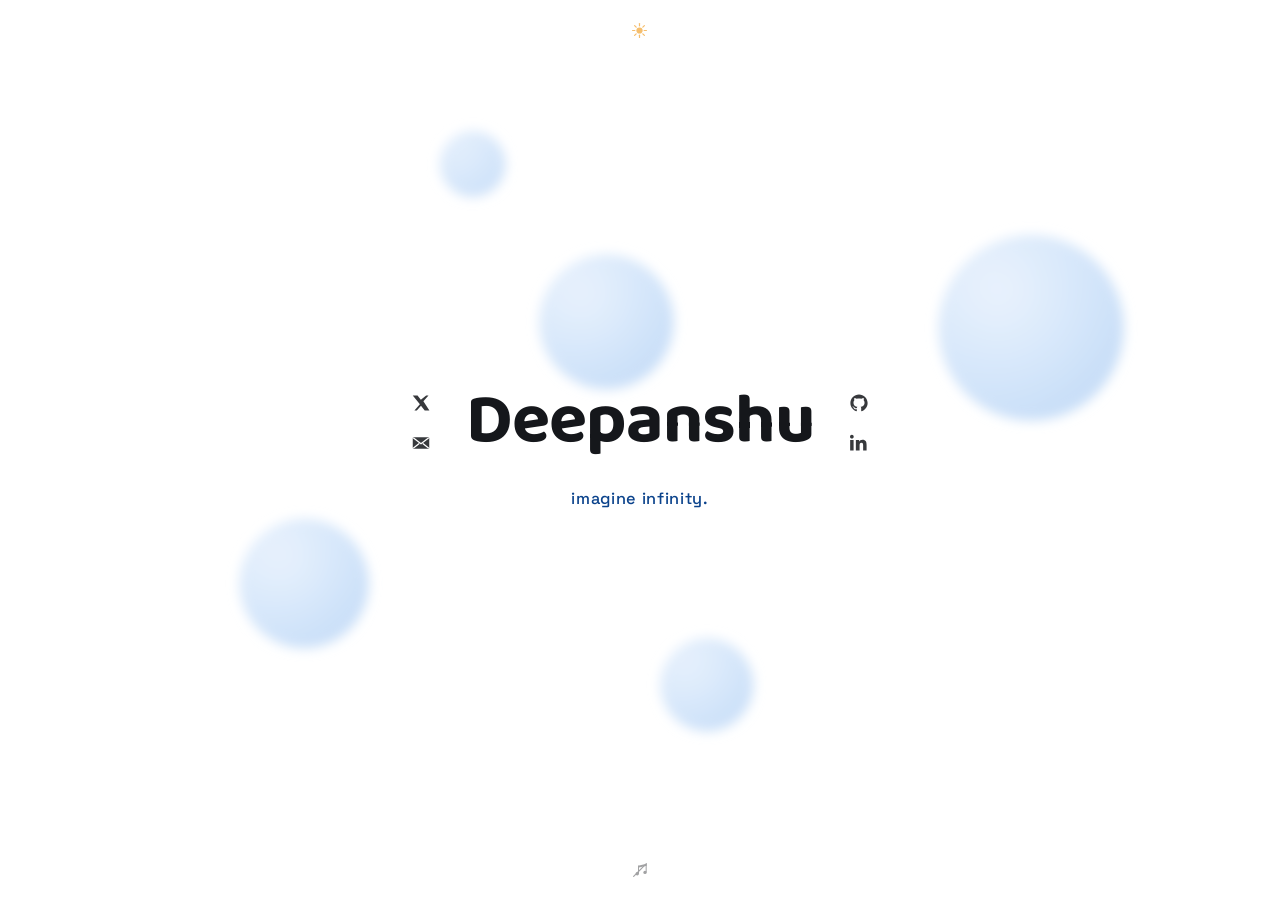
==== commit 75616680: "soften the design: bare wiggling icons, dimensional goo blobs, Baloo 2 name, no-scroll layout - name" ====
--- a/index.html
+++ b/index.html
@@ -8,7 +8,7 @@
     <link rel="icon" href="data:image/svg+xml,%3Csvg xmlns='http://www.w3.org/2000/svg' viewBox='0 0 16 16'%3E%3Ccircle cx='8' cy='8' r='6' fill='%231463C6'/%3E%3C/svg%3E">
     <link rel="preconnect" href="https://fonts.googleapis.com">
     <link rel="preconnect" href="https://fonts.gstatic.com" crossorigin>
-    <link href="https://fonts.googleapis.com/css2?family=Poppins:wght@500;600;700&family=Space+Grotesk:wght@400;500;700&display=swap" rel="stylesheet">
+    <link href="https://fonts.googleapis.com/css2?family=Baloo+2:wght@600;700&family=Space+Grotesk:wght@400;500;700&display=swap" rel="stylesheet">
     <link rel="stylesheet" href="styles.css">
     <script>
         (function () {
@@ -49,7 +49,7 @@
                     <svg viewBox="0 0 24 24" aria-hidden="true"><path fill="currentColor" d="M18.9 2H22l-6.8 7.8L23.2 22h-6.3l-4.9-6.4L6.4 22H3.2l7.3-8.3L1 2h6.4l4.4 5.8L18.9 2z"/></svg>
                 </a>
                 <button class="glyph pill" id="copy-email" type="button" data-pill="deepanshuchaudharyy@gmail.com" aria-label="Copy email address">
-                    <svg viewBox="0 0 24 24" aria-hidden="true"><path fill="currentColor" d="M2.6 4.6h18.8c.9 0 1.6.7 1.6 1.6v11.6c0 .9-.7 1.6-1.6 1.6H2.6c-.9 0-1.6-.7-1.6-1.6V6.2c0-.9.7-1.6 1.6-1.6z"/><path fill="none" stroke="var(--paper)" stroke-width="1.5" d="M1.8 5.6L12 13l10.2-7.4M1.8 18.6l7.6-6M22.2 18.6l-7.6-6"/></svg>
+                    <svg viewBox="0 0 24 24" aria-hidden="true"><path fill="currentColor" d="M2.2 4.4h19.6c.7 0 1.2.5 1.2 1.2v12.8c0 .7-.5 1.2-1.2 1.2H2.2c-.7 0-1.2-.5-1.2-1.2V5.6c0-.7.5-1.2 1.2-1.2z"/><path fill="none" stroke="var(--paper)" stroke-width="1.7" stroke-linejoin="round" d="M1.6 5.1L12 13l10.4-7.9M1.6 19l8-6.3M22.4 19l-8-6.3"/></svg>
                 </button>
             </div>
 
--- a/styles.css
+++ b/styles.css
@@ -5,10 +5,9 @@
     --line: #d5dde8;
     --accent: #1463c6;
     --accent-strong: #0b438c;
-    --ball: #d8e7fa;
     --pill-bg: #10131a;
     --pill-fg: #ffffff;
-    --display: "Poppins", ui-sans-serif, system-ui, sans-serif;
+    --display: "Baloo 2", ui-sans-serif, system-ui, sans-serif;
     --body: "Space Grotesk", ui-sans-serif, system-ui, sans-serif;
 }
 
@@ -19,7 +18,6 @@
     --line: #223047;
     --accent: #6fa8ef;
     --accent-strong: #9cc4f5;
-    --ball: #132e51;
     --pill-bg: #ffffff;
     --pill-fg: #10131a;
 }
@@ -58,9 +56,11 @@
 
 .goo-defs {
     position: absolute;
-}
-
-/* ---------- metaballs: clear circles that melt into each other ---------- */
+    width: 0;
+    height: 0;
+}
+
+/* ---------- metaballs: soft dimensional blobs that melt together ---------- */
 
 .balls {
     position: fixed;
@@ -68,7 +68,7 @@
     z-index: 0;
     overflow: hidden;
     pointer-events: none;
-    filter: url(#goo);
+    filter: url(#goo) blur(6px);
 }
 
 .ball {
@@ -76,18 +76,22 @@
     top: 0;
     left: 0;
     border-radius: 50%;
-    background: var(--ball);
+    background: radial-gradient(circle at 32% 30%, #ecf4fe 0%, #d3e5fa 52%, #b9d5f5 100%);
     will-change: transform;
     transition: background 400ms ease;
 }
 
-.b1 { width: 210px; height: 210px; }
-.b2 { width: 140px; height: 140px; }
-.b3 { width: 105px; height: 105px; }
-.b4 { width: 80px; height: 80px; }
-
-/* the one that follows the cursor: big enough to swallow the name whole */
-.b5 { width: 150px; height: 150px; }
+:root[data-theme="dark"] .ball {
+    background: radial-gradient(circle at 32% 30%, #1e416f 0%, #14304f 55%, #0e2340 100%);
+}
+
+.b1 { width: 190px; height: 190px; }
+.b2 { width: 135px; height: 135px; }
+.b3 { width: 100px; height: 100px; }
+.b4 { width: 75px; height: 75px; }
+
+/* the one that follows the cursor: big enough to swallow the name */
+.b5 { width: 140px; height: 140px; }
 
 /* ---------- stage ---------- */
 
@@ -99,7 +103,7 @@
     align-items: center;
     justify-content: center;
     min-height: 100svh;
-    padding: 48px clamp(20px, 5vw, 48px);
+    padding: 64px clamp(20px, 5vw, 48px);
     text-align: center;
 }
 
@@ -108,82 +112,94 @@
 .hero {
     display: flex;
     align-items: center;
-    gap: clamp(18px, 3.5vw, 34px);
+    gap: clamp(20px, 3.5vw, 36px);
 }
 
 .glyphs {
     position: relative;
-    z-index: 3; /* keep the glyph tooltips above the name, not painted behind it */
+    z-index: 3; /* keep the glyph labels above the name, not painted behind it */
     display: flex;
     flex-direction: column;
-    gap: clamp(12px, 2.4vh, 20px);
-}
-
-/* every icon lives in a small square box */
+    gap: clamp(14px, 2.6vh, 22px);
+}
+
+/* bare icons with a playful wiggle on hover */
 
 .glyph {
-    display: flex;
-    align-items: center;
-    justify-content: center;
-    width: 32px;
-    height: 32px;
+    display: inline-flex;
     padding: 0;
-    border: 1px solid var(--line);
-    border-radius: 4px;
-    background: var(--paper);
+    border: 0;
+    background: none;
     color: var(--ink);
     cursor: pointer;
     line-height: 0;
-    transition: color 160ms ease, background 160ms ease, border-color 160ms ease, transform 160ms ease;
-}
-
-.glyph:hover {
-    background: var(--accent);
-    border-color: var(--accent);
-    color: #ffffff;
-    transform: translateY(-2px);
-}
-
-:root[data-theme="dark"] .glyph:hover {
-    color: #0a0e14;
+    opacity: 0.85;
+    transition: color 160ms ease, opacity 160ms ease;
+}
+
+.glyph:hover,
+.glyph:focus-visible {
+    color: var(--accent);
+    opacity: 1;
 }
 
 .glyph svg {
-    width: 15px;
-    height: 15px;
+    width: 18px;
+    height: 18px;
     display: block;
 }
 
-/* the music note rests alone at the bottom of the page,
-   the theme toggle mirrors it at the top */
-
-.glyph-music {
+.glyph:hover svg {
+    animation: wiggle 450ms ease;
+}
+
+@keyframes wiggle {
+    0%, 100% { transform: rotate(0) scale(1); }
+    30% { transform: rotate(-10deg) scale(1.2); }
+    60% { transform: rotate(8deg) scale(1.12); }
+    85% { transform: rotate(-4deg) scale(1.04); }
+}
+
+/* the theme toggle stays pinned at the top, the music note at the bottom
+   (double-class so position:fixed outranks .pill's position:relative) */
+
+.glyph.glyph-theme {
     position: fixed;
-    bottom: 24px;
+    top: 22px;
     left: 50%;
-    margin-left: -16px;
-    z-index: 1;
+    margin-left: -9px;
+    z-index: 3;
+    opacity: 0.75;
+}
+
+.glyph-theme svg {
+    width: 17px;
+    height: 17px;
+}
+
+.glyph-theme .sun { color: #f2a93d; }
+.glyph-theme .moon { color: #cdd6e6; display: none; }
+
+:root[data-theme="dark"] .glyph-theme .sun { display: none; }
+:root[data-theme="dark"] .glyph-theme .moon { display: block; }
+
+.glyph.glyph-music {
+    position: fixed;
+    bottom: 22px;
+    left: 50%;
+    margin-left: -8px;
+    z-index: 3;
+    opacity: 0.55;
+}
+
+.glyph-music svg {
+    width: 16px;
+    height: 16px;
 }
 
 .glyph-music .slash { display: none; }
 .glyph-music.muted .slash { display: block; }
-.glyph-music.muted { opacity: 0.6; }
-
-.glyph-theme {
-    position: fixed;
-    top: 24px;
-    left: 50%;
-    margin-left: -16px;
-    z-index: 3;
-}
-
-/* gold sun by day, pale crescent by night */
-
-.glyph-theme .sun { color: #f2a93d; }
-.glyph-theme .moon { color: #cdd6e6; display: none; }
-
-:root[data-theme="dark"] .glyph-theme .sun { display: none; }
-:root[data-theme="dark"] .glyph-theme .moon { display: block; }
+.glyph-music.muted { opacity: 0.4; }
 
 .name-wrap {
     position: relative;
@@ -193,9 +209,9 @@
     position: relative;
     margin: 0;
     font-family: var(--display);
-    font-size: clamp(2.5rem, 8.2vw, 4.7rem);
-    font-weight: 600;
-    letter-spacing: -0.03em;
+    font-size: clamp(2.4rem, 7.8vw, 4.4rem);
+    font-weight: 700;
+    letter-spacing: -0.015em;
     line-height: 1;
     white-space: nowrap;
     cursor: default;
@@ -217,10 +233,10 @@
 /* ---------- identity line = the trigger ---------- */
 
 .identity-line {
-    margin: clamp(22px, 4.5vh, 36px) 0 0;
-    padding: 9px 16px;
-    border: 1px solid transparent;
-    border-radius: 4px;
+    margin: clamp(18px, 3.5vh, 30px) 0 0;
+    padding: 0 2px 3px;
+    border: 0;
+    border-bottom: 1px solid transparent;
     background: none;
     color: var(--accent-strong);
     font-family: var(--body);
@@ -233,7 +249,7 @@
 
 .identity-line:hover {
     color: var(--accent);
-    border-color: var(--accent);
+    border-bottom-color: var(--accent);
 }
 
 /* ---------- the reveal: name drifts up, words come down ---------- */
@@ -252,7 +268,7 @@
 .surfaced {
     max-width: 33em;
     margin: 0 auto;
-    padding: clamp(34px, 6vh, 56px) 4px 24px;
+    padding: clamp(24px, 4.5vh, 40px) 4px 8px;
     visibility: hidden;
     opacity: 0;
     transform: translateY(10px);
@@ -271,9 +287,10 @@
 }
 
 .surfaced p {
-    margin: 0 0 20px;
+    margin: 0 0 14px;
     color: var(--muted);
-    font-size: 0.98rem;
+    font-size: 0.95rem;
+    line-height: 1.6;
 }
 
 :root[data-theme="dark"] .surfaced p {
@@ -294,28 +311,20 @@
 
 .quiet-link {
     display: inline-block;
-    margin-top: 4px;
-    padding: 6px 12px;
-    border: 1px solid var(--line);
-    border-radius: 4px;
+    margin-top: 2px;
     color: var(--accent);
     font-size: 0.92rem;
     font-weight: 500;
     text-decoration: none;
-    transition: border-color 150ms ease, background 150ms ease, color 150ms ease;
+    border-bottom: 1px solid transparent;
+    transition: border-color 150ms ease;
 }
 
 .quiet-link:hover {
-    background: var(--accent);
     border-color: var(--accent);
-    color: #ffffff;
-}
-
-:root[data-theme="dark"] .quiet-link:hover {
-    color: #0a0e14;
-}
-
-/* ---------- boxy hover labels ---------- */
+}
+
+/* ---------- hover labels: small, dense, quick ---------- */
 
 .pill {
     position: relative;
@@ -324,22 +333,23 @@
 .pill::after {
     content: attr(data-pill);
     position: absolute;
-    bottom: calc(100% + 9px);
+    bottom: calc(100% + 8px);
     left: 50%;
     transform: translate(-50%, 3px);
-    padding: 5px 10px;
-    border-radius: 3px;
+    padding: 3px 7px;
+    border-radius: 2px;
     background: var(--pill-bg);
     color: var(--pill-fg);
     font-family: var(--body);
-    font-size: 0.7rem;
-    font-weight: 500;
-    letter-spacing: 0.02em;
-    line-height: 1.4;
+    font-size: 0.6rem;
+    font-weight: 600;
+    letter-spacing: 0.07em;
+    text-transform: uppercase;
+    line-height: 1.5;
     white-space: nowrap;
     opacity: 0;
     pointer-events: none;
-    transition: opacity 160ms ease, transform 160ms ease;
+    transition: opacity 140ms ease, transform 140ms ease;
     z-index: 2;
 }
 
@@ -357,7 +367,7 @@
 
 .glyph-theme.pill::after {
     bottom: auto;
-    top: calc(100% + 9px);
+    top: calc(100% + 8px);
 }
 
 @media (hover: none) {
@@ -372,7 +382,7 @@
 }
 
 .hero-small .name {
-    font-size: clamp(2rem, 6vw, 3rem);
+    font-size: clamp(1.9rem, 5.5vw, 2.8rem);
 }
 
 .writing {
@@ -383,8 +393,8 @@
     margin: 0 0 clamp(36px, 7vh, 64px);
     font-family: var(--display);
     font-size: clamp(2rem, 6vw, 3.4rem);
-    font-weight: 600;
-    letter-spacing: -0.02em;
+    font-weight: 700;
+    letter-spacing: -0.01em;
     line-height: 1;
 }
 
@@ -393,7 +403,7 @@
     color: var(--ink);
     font-family: var(--display);
     font-size: clamp(1.15rem, 3vw, 1.45rem);
-    font-weight: 500;
+    font-weight: 600;
     opacity: 0.55;
 }
 
@@ -412,29 +422,23 @@
     .ball {
         transition: none;
     }
+
+    .glyph:hover svg {
+        animation: none;
+    }
 }
 
 @media (max-width: 560px) {
     .hero {
-        gap: 14px;
+        gap: 16px;
     }
 
-    .glyph {
-        width: 28px;
-        height: 28px;
+    .glyph svg {
+        width: 16px;
+        height: 16px;
     }
 
-    .glyph svg {
-        width: 13px;
-        height: 13px;
+    .surfaced p {
+        font-size: 0.92rem;
     }
-
-    .glyph-music,
-    .glyph-theme {
-        margin-left: -14px;
-    }
-
-    .surfaced p {
-        font-size: 0.94rem;
-    }
-}
+}
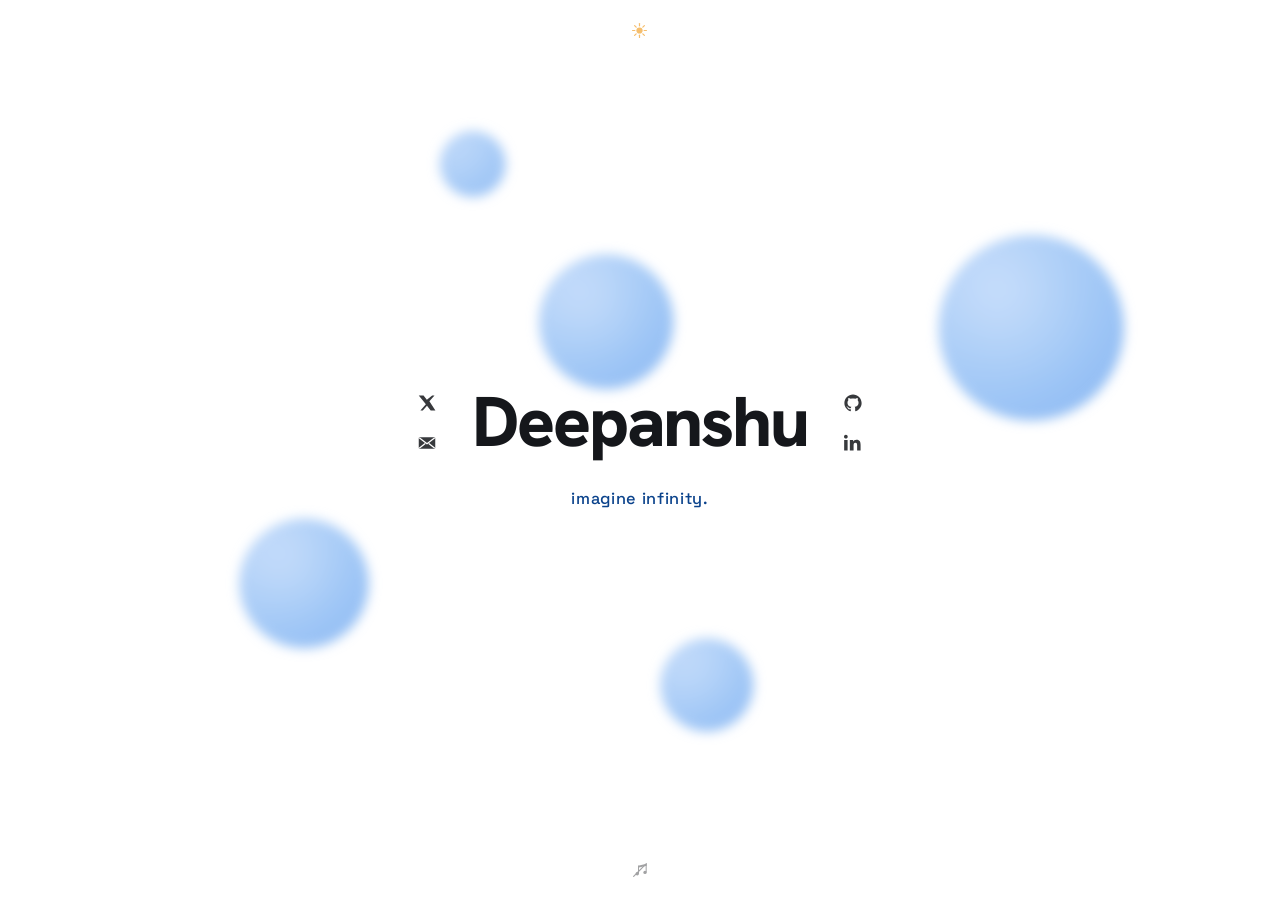
==== commit dde8198e: "Hanken Grotesk name, bluer orbs, simpler hover - name in Hanken Grotesk 800 (same foundry as the HK " ====
--- a/index.html
+++ b/index.html
@@ -8,7 +8,7 @@
     <link rel="icon" href="data:image/svg+xml,%3Csvg xmlns='http://www.w3.org/2000/svg' viewBox='0 0 16 16'%3E%3Ccircle cx='8' cy='8' r='6' fill='%231463C6'/%3E%3C/svg%3E">
     <link rel="preconnect" href="https://fonts.googleapis.com">
     <link rel="preconnect" href="https://fonts.gstatic.com" crossorigin>
-    <link href="https://fonts.googleapis.com/css2?family=Baloo+2:wght@600;700&family=Space+Grotesk:wght@400;500;700&display=swap" rel="stylesheet">
+    <link href="https://fonts.googleapis.com/css2?family=Hanken+Grotesk:wght@700;800&family=Space+Grotesk:wght@400;500;700&display=swap" rel="stylesheet">
     <link rel="stylesheet" href="styles.css">
     <script>
         (function () {
--- a/styles.css
+++ b/styles.css
@@ -7,7 +7,7 @@
     --accent-strong: #0b438c;
     --pill-bg: #10131a;
     --pill-fg: #ffffff;
-    --display: "Baloo 2", ui-sans-serif, system-ui, sans-serif;
+    --display: "Hanken Grotesk", ui-sans-serif, system-ui, sans-serif;
     --body: "Space Grotesk", ui-sans-serif, system-ui, sans-serif;
 }
 
@@ -76,13 +76,13 @@
     top: 0;
     left: 0;
     border-radius: 50%;
-    background: radial-gradient(circle at 32% 30%, #ecf4fe 0%, #d3e5fa 52%, #b9d5f5 100%);
+    background: radial-gradient(circle at 32% 30%, #cbe0fb 0%, #a3c9f7 52%, #7fb0f0 100%);
     will-change: transform;
     transition: background 400ms ease;
 }
 
 :root[data-theme="dark"] .ball {
-    background: radial-gradient(circle at 32% 30%, #1e416f 0%, #14304f 55%, #0e2340 100%);
+    background: radial-gradient(circle at 32% 30%, #2b5da0 0%, #1a3d6e 55%, #122c50 100%);
 }
 
 .b1 { width: 190px; height: 190px; }
@@ -149,15 +149,12 @@
     display: block;
 }
 
+.glyph svg {
+    transition: transform 150ms ease;
+}
+
 .glyph:hover svg {
-    animation: wiggle 450ms ease;
-}
-
-@keyframes wiggle {
-    0%, 100% { transform: rotate(0) scale(1); }
-    30% { transform: rotate(-10deg) scale(1.2); }
-    60% { transform: rotate(8deg) scale(1.12); }
-    85% { transform: rotate(-4deg) scale(1.04); }
+    transform: scale(1.12);
 }
 
 /* the theme toggle stays pinned at the top, the music note at the bottom
@@ -210,8 +207,8 @@
     margin: 0;
     font-family: var(--display);
     font-size: clamp(2.4rem, 7.8vw, 4.4rem);
-    font-weight: 700;
-    letter-spacing: -0.015em;
+    font-weight: 800;
+    letter-spacing: -0.03em;
     line-height: 1;
     white-space: nowrap;
     cursor: default;
@@ -424,7 +421,7 @@
     }
 
     .glyph:hover svg {
-        animation: none;
+        transform: none;
     }
 }
 
